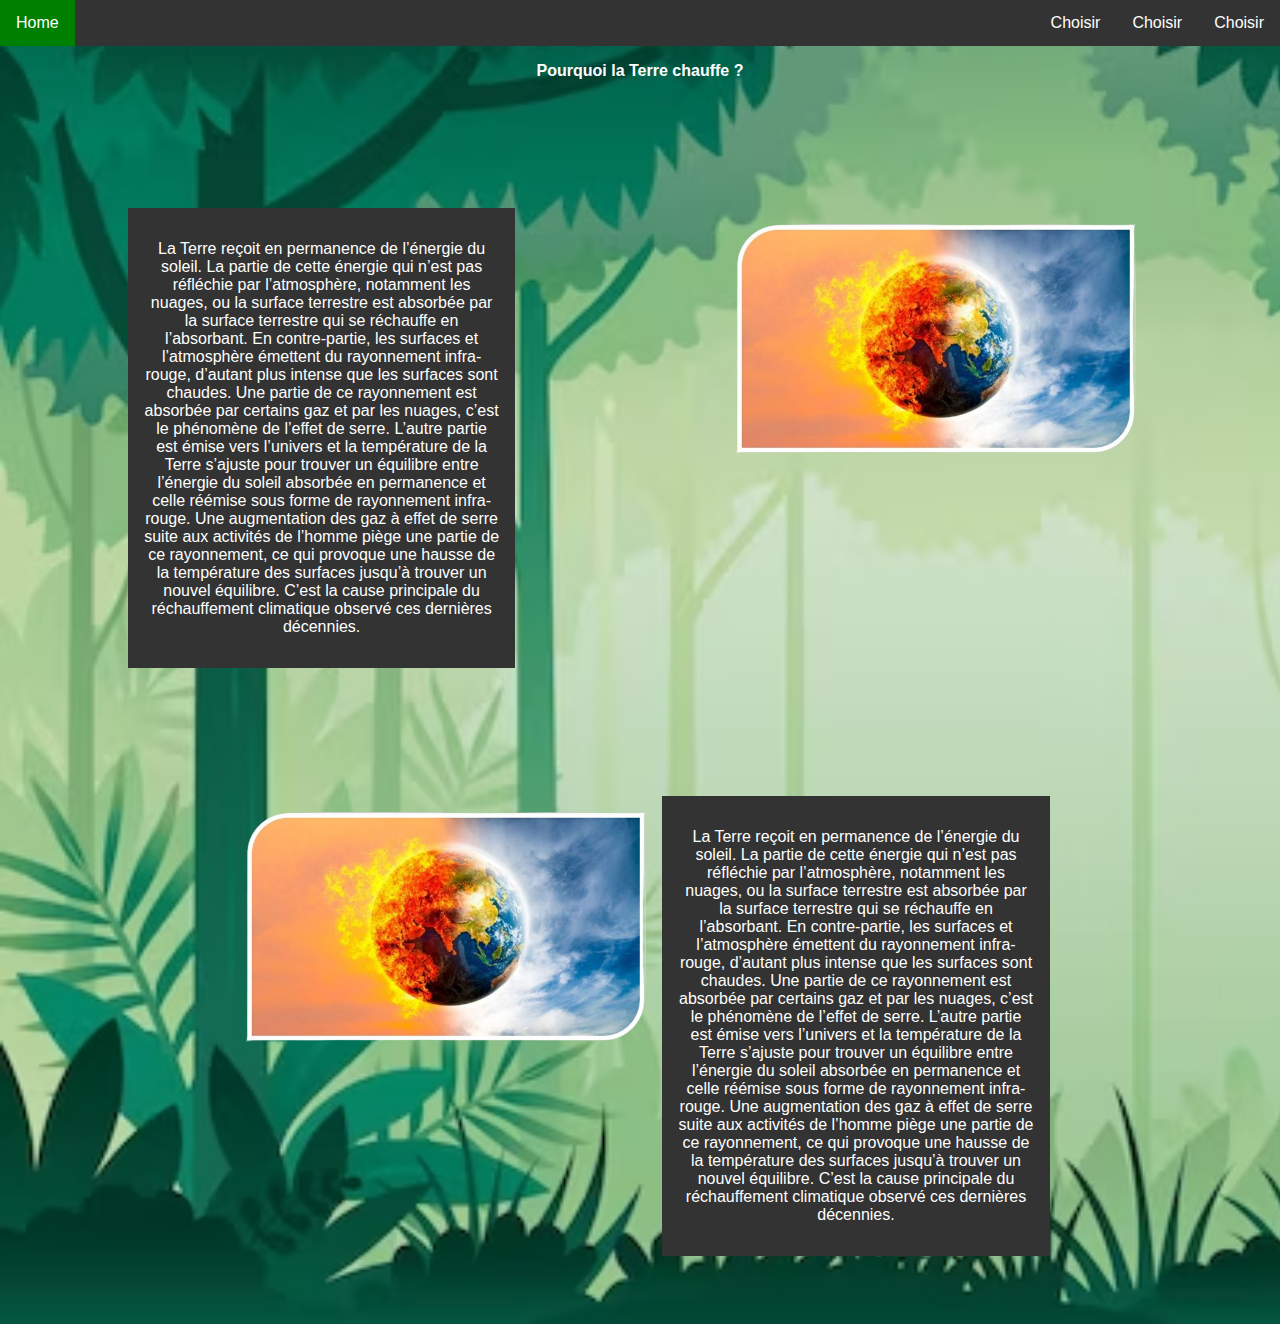
==== index.html @ 5ca03812 "afsq" ====
<!DOCTYPE html>
<html lang="en">

<head>
    <meta charset="UTF-8">
    <meta name="auther" content="La folie des glandeurs">
    <title>NI 2023</title>
    <link rel="shortcut icon" href="foret.ico" type="image/x-icon">
    <link rel="stylesheet" href="css/styles.css">
</head>

<body>
    <!-- navbar -->
    <ul class="topnav">
        <li><a class="active" href="index.html">Home</a></li>
        <li class="right"><a href="index.html">Choisir</a></li>
        <li class="right"><a href="index.html">Choisir</a></li>
        <li class='right'><a href='index.html'>Choisir</a></li>
    </ul>

    <div id="topcentre">
        <p><strong>Pourquoi la Terre chauffe ?</strong></p>
    </div>

    <div class="global">
        <div class="partielG">
            <p>La Terre reçoit en permanence de l’énergie du soleil. La partie de cette énergie qui n’est pas réfléchie
                par
                l’atmosphère, notamment les nuages, ou la surface terrestre est absorbée par la surface terrestre qui se
                réchauffe en l’absorbant. En contre-partie, les surfaces et l’atmosphère émettent du rayonnement
                infra-rouge, d’autant plus intense que les surfaces sont chaudes. Une partie de ce rayonnement est
                absorbée
                par certains gaz et par les nuages, c’est le phénomène de l’effet de serre. L’autre partie est émise
                vers
                l’univers et la température de la Terre s’ajuste pour trouver un équilibre entre l’énergie du soleil
                absorbée en permanence et celle réémise sous forme de rayonnement infra-rouge. Une augmentation des gaz
                à
                effet de serre suite aux activités de l’homme piège une partie de ce rayonnement, ce qui provoque une
                hausse
                de la température des surfaces jusqu’à trouver un nouvel équilibre. C’est la cause principale du
                réchauffement climatique observé ces dernières décennies.
            </p>
        </div>
        <div class="partielD">
            <img src="images/changement_climatique.png" alt="image" width="400px">
        </div>
    </div>

    <div class="global">
        <div class="partielD">
           <img src="images/changement_climatique.png" alt="image" width="400px">
        </div>
        <div class="partielG">
            <p>La Terre reçoit en permanence de l’énergie du soleil. La partie de cette énergie qui n’est pas réfléchie
                par
                l’atmosphère, notamment les nuages, ou la surface terrestre est absorbée par la surface terrestre qui se
                réchauffe en l’absorbant. En contre-partie, les surfaces et l’atmosphère émettent du rayonnement
                infra-rouge, d’autant plus intense que les surfaces sont chaudes. Une partie de ce rayonnement est
                absorbée
                par certains gaz et par les nuages, c’est le phénomène de l’effet de serre. L’autre partie est émise
                vers
                l’univers et la température de la Terre s’ajuste pour trouver un équilibre entre l’énergie du soleil
                absorbée en permanence et celle réémise sous forme de rayonnement infra-rouge. Une augmentation des gaz
                à
                effet de serre suite aux activités de l’homme piège une partie de ce rayonnement, ce qui provoque une
                hausse
                de la température des surfaces jusqu’à trouver un nouvel équilibre. C’est la cause principale du
                réchauffement climatique observé ces dernières décennies.
            </p>
        </div>
    </div>

    <br>

</body>

</html>
---- css/styles.css ----
body {
    margin: 0;
    font-family: Arial, Helvetica, sans-serif;
    background-size: cover;
    background-image: url(../images/fondtop.png);
    color: white;
}

p {
    text-align: center;
}

a {
    text-decoration: none;
    color: inherit;
}

h1 {
    color: white;
}

ul.topnav {
    list-style-type: none;
    margin: 0;
    padding: 0;
    overflow: hidden;
    background-color: #333;
}

ul.topnav li {
    float: left;
}

ul.topnav li a {
    display: block;
    color: white;
    text-align: center;
    padding: 14px 16px;
    text-decoration: none;
}

ul.topnav li a:hover:not(.active) {
    background-color: green;
}

ul.topnav li a.active {
    background-color: green;
}

ul.topnav li.right {
    float: right;
}

@media screen and (max-width: 600px) {

    ul.topnav li.right,
    ul.topnav li {
        float: none;
    }
}

#gauche {
    float: left;
    margin-left: 15%;
    width: 30%;
    height: 100%;
    background-color: #333;
}

#droite {
    float: right;
    margin-right: 15%;
    width: 30%;
    height: 100%;
    text-align: center;
}

.br{
    height: 20px;
    color: green;
}

.bot{
    margin-bottom: 300px;
}

.global {
    display: flex;
    margin-left: 10%;
    margin-right: 10%;
    margin-top: 10%;
    margin-bottom: 50px;
    color: white;
}

.partielG {
    flex: 1;
    padding: 1em;
    border: none;
    background-color: #333;
    margin-right: 10%;
}

.partielD {
    flex: 1;
    padding: 1em;
    border: none;
    margin-left: 10%;
    text-align: center;
}

.partiel:hover {
    background-color: #4e4e4e;
}
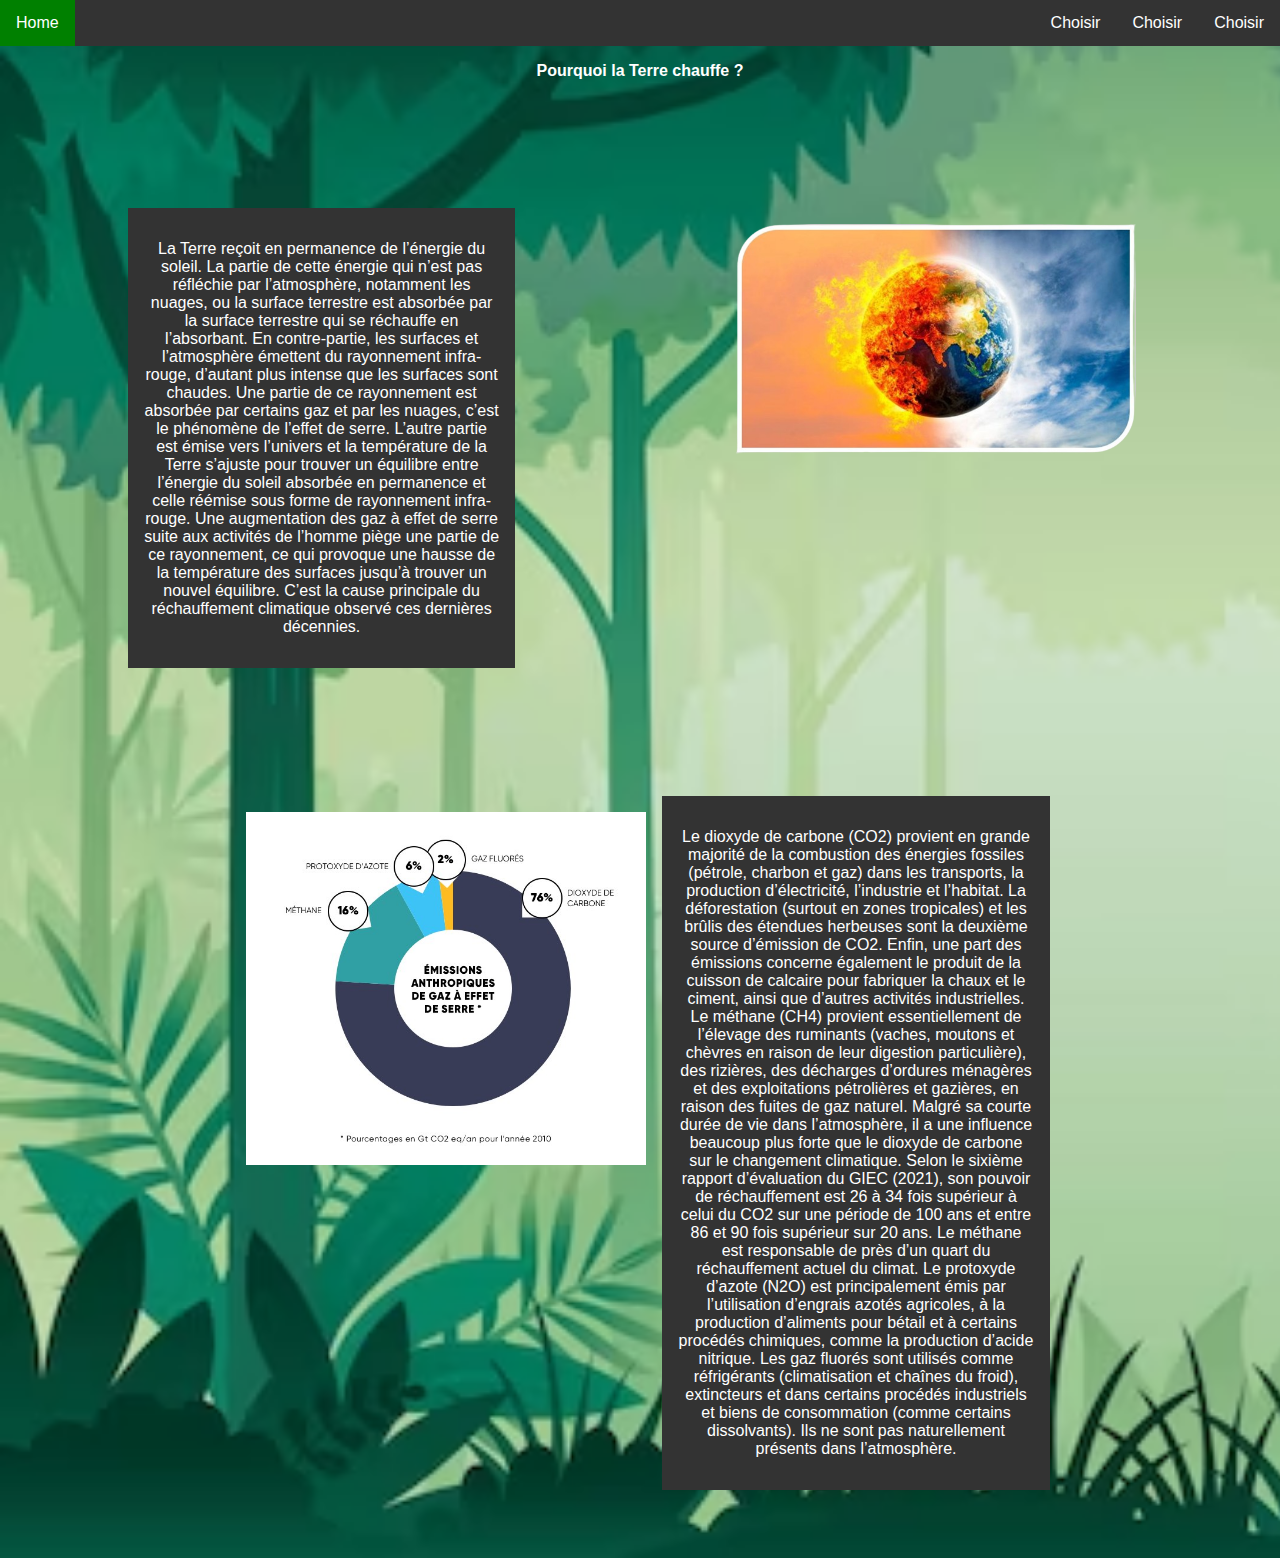
==== commit b265875a: "ofj" ====
--- a/index.html
+++ b/index.html
@@ -46,26 +46,39 @@
         </div>
     </div>
 
+    <div>
+        <p>
+
+        </p>
+    </div>
+
     <div class="global">
         <div class="partielD">
-           <img src="images/changement_climatique.png" alt="image" width="400px">
+            <img src="images/gaz-effet-serre.jpg" alt="image" width="400px">
         </div>
         <div class="partielG">
-            <p>La Terre reçoit en permanence de l’énergie du soleil. La partie de cette énergie qui n’est pas réfléchie
-                par
-                l’atmosphère, notamment les nuages, ou la surface terrestre est absorbée par la surface terrestre qui se
-                réchauffe en l’absorbant. En contre-partie, les surfaces et l’atmosphère émettent du rayonnement
-                infra-rouge, d’autant plus intense que les surfaces sont chaudes. Une partie de ce rayonnement est
-                absorbée
-                par certains gaz et par les nuages, c’est le phénomène de l’effet de serre. L’autre partie est émise
-                vers
-                l’univers et la température de la Terre s’ajuste pour trouver un équilibre entre l’énergie du soleil
-                absorbée en permanence et celle réémise sous forme de rayonnement infra-rouge. Une augmentation des gaz
-                à
-                effet de serre suite aux activités de l’homme piège une partie de ce rayonnement, ce qui provoque une
-                hausse
-                de la température des surfaces jusqu’à trouver un nouvel équilibre. C’est la cause principale du
-                réchauffement climatique observé ces dernières décennies.
+            <p>Le dioxyde de carbone (CO2) provient en grande majorité de la combustion des énergies fossiles (pétrole,
+                charbon et gaz) dans les transports, la production d’électricité, l’industrie et l’habitat. La
+                déforestation (surtout en zones tropicales) et les brûlis des étendues herbeuses sont la deuxième source
+                d’émission de CO2. Enfin, une part des émissions concerne également le produit de la cuisson de calcaire
+                pour fabriquer la chaux et le ciment, ainsi que d’autres activités industrielles.
+
+                Le méthane (CH4) provient essentiellement de l’élevage des ruminants (vaches, moutons et chèvres en
+                raison de leur digestion particulière), des rizières, des décharges d’ordures ménagères et des
+                exploitations pétrolières et gazières, en raison des fuites de gaz naturel.
+                Malgré sa courte durée de vie dans l’atmosphère, il a une influence beaucoup plus forte que le dioxyde
+                de carbone sur le changement climatique. Selon le sixième rapport d’évaluation du GIEC (2021), son
+                pouvoir de réchauffement est 26 à 34 fois supérieur à celui du CO2 sur une période de 100 ans et entre
+                86 et 90 fois supérieur sur 20 ans. Le méthane est responsable de près d’un quart du réchauffement
+                actuel du climat.
+
+                Le protoxyde d’azote (N2O) est principalement émis par l’utilisation d’engrais azotés agricoles, à la
+                production d’aliments pour bétail et à certains procédés chimiques, comme la production d’acide
+                nitrique.
+
+                Les gaz fluorés sont utilisés comme réfrigérants (climatisation et chaînes du froid), extincteurs et
+                dans certains procédés industriels et biens de consommation (comme certains dissolvants). Ils ne sont
+                pas naturellement présents dans l’atmosphère.
             </p>
         </div>
     </div>
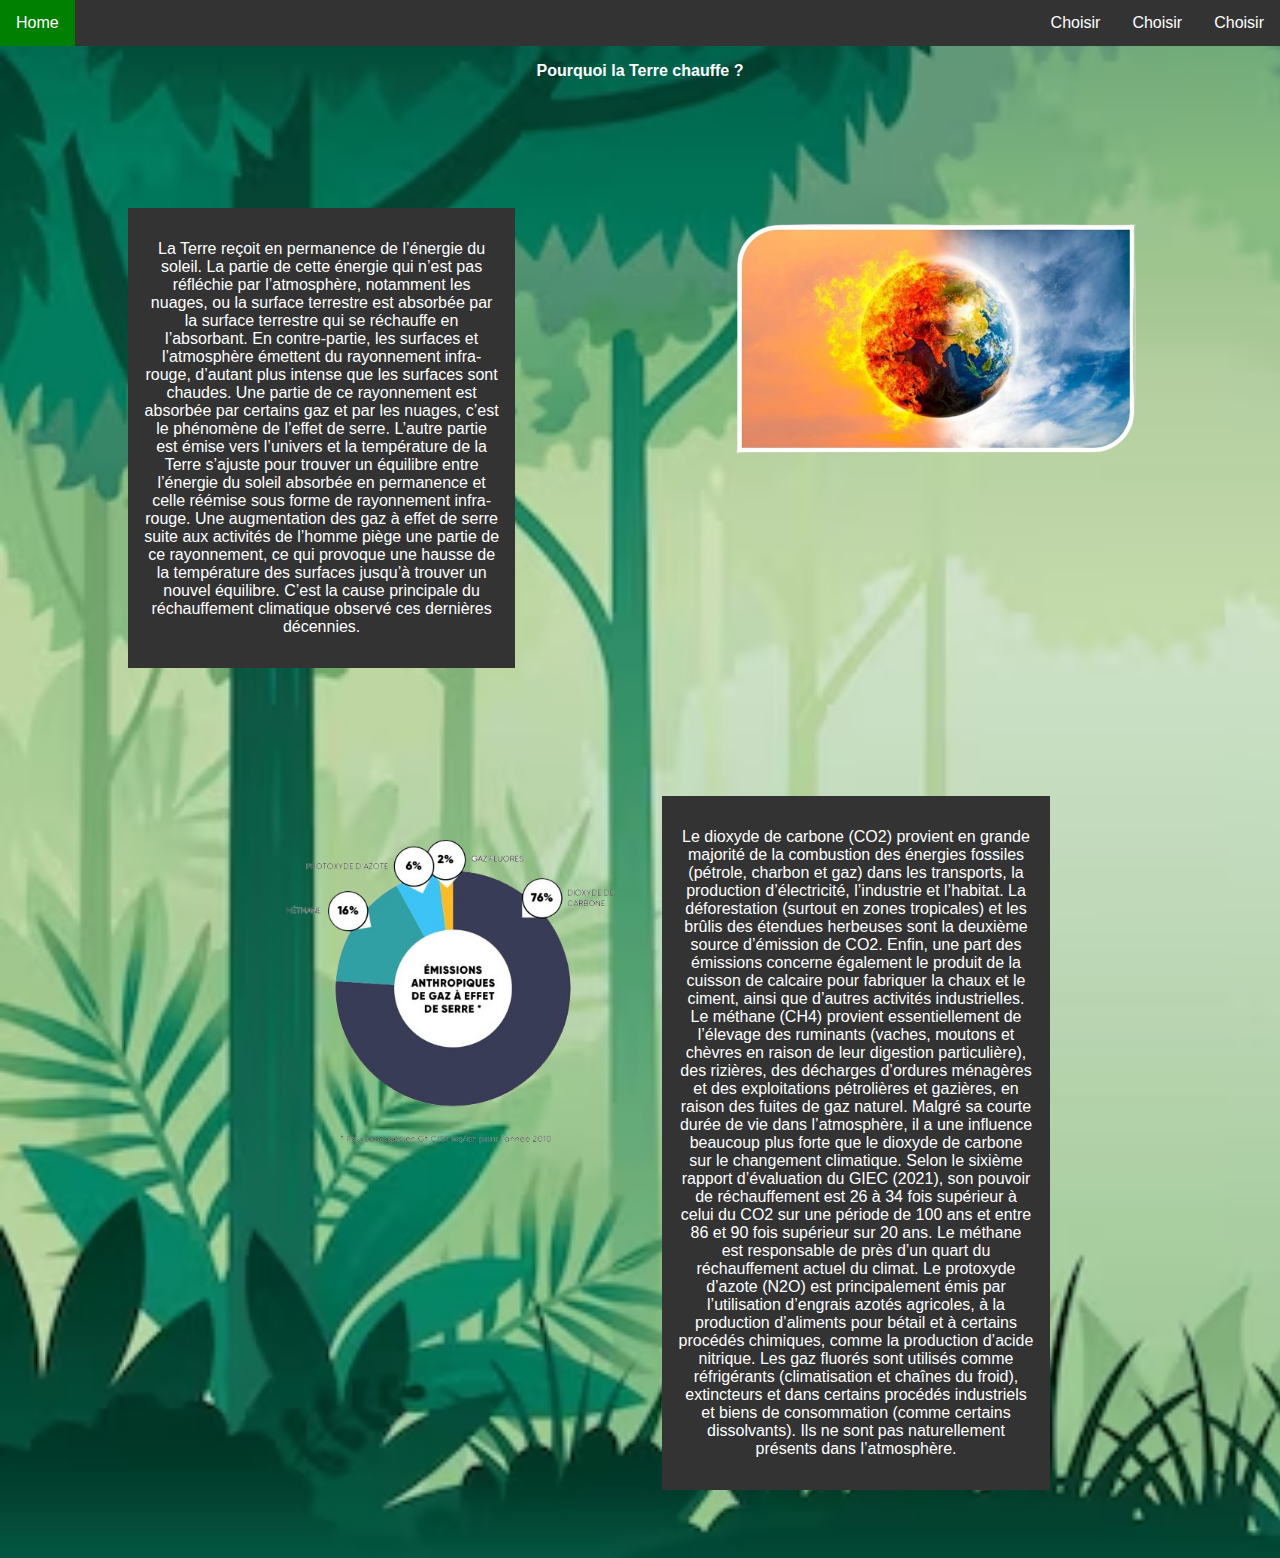
==== commit f41136f0: "photo" ====
--- a/index.html
+++ b/index.html
@@ -54,7 +54,7 @@
 
     <div class="global">
         <div class="partielD">
-            <img src="images/gaz-effet-serre.jpg" alt="image" width="400px">
+            <img src="images/graphe.png" alt="image" width="400px">
         </div>
         <div class="partielG">
             <p>Le dioxyde de carbone (CO2) provient en grande majorité de la combustion des énergies fossiles (pétrole,
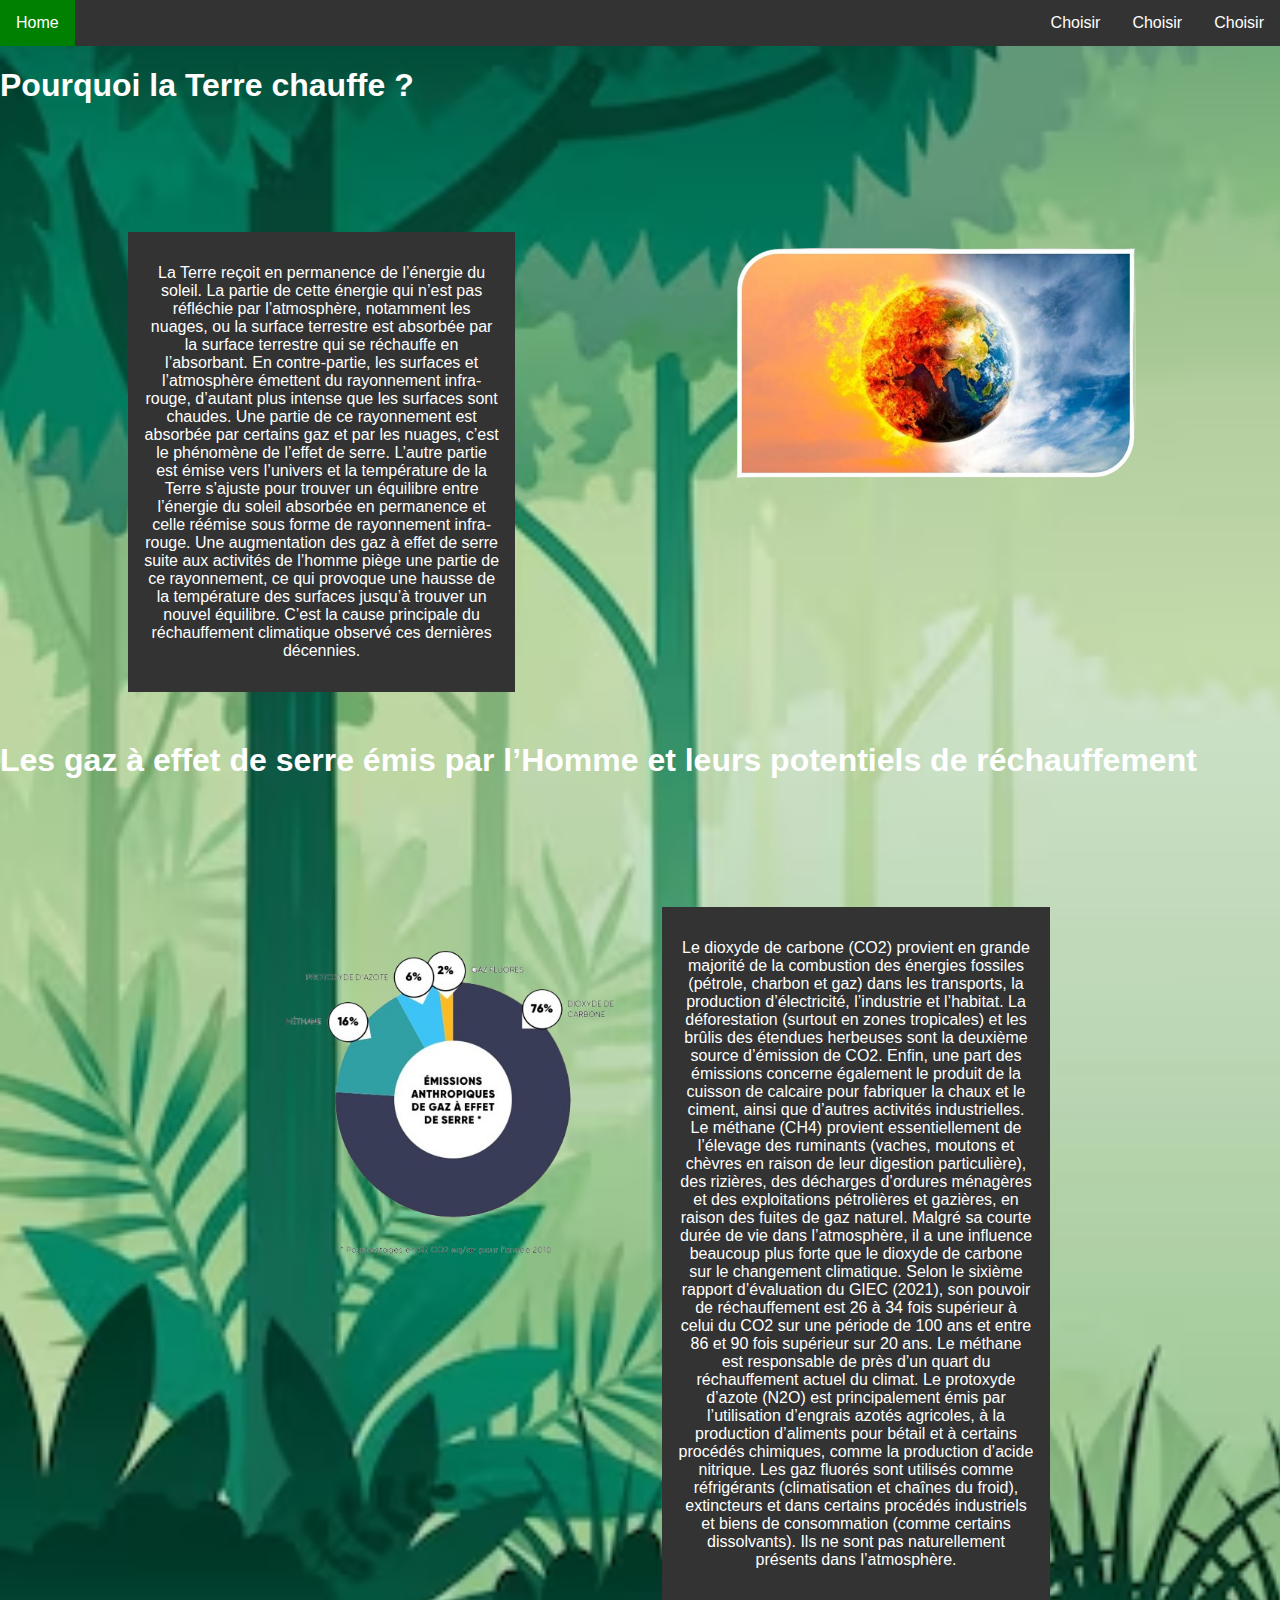
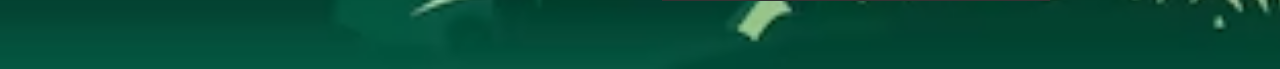
==== commit 491dbae8: "sbgd" ====
--- a/index.html
+++ b/index.html
@@ -19,7 +19,7 @@
     </ul>
 
     <div id="topcentre">
-        <p><strong>Pourquoi la Terre chauffe ?</strong></p>
+        <h1><strong>Pourquoi la Terre chauffe ?</strong></h1>
     </div>
 
     <div class="global">
@@ -47,9 +47,9 @@
     </div>
 
     <div>
-        <p>
-
-        </p>
+        <h1>
+            Les gaz à effet de serre émis par l’Homme et leurs potentiels de réchauffement
+        </h1>
     </div>
 
     <div class="global">
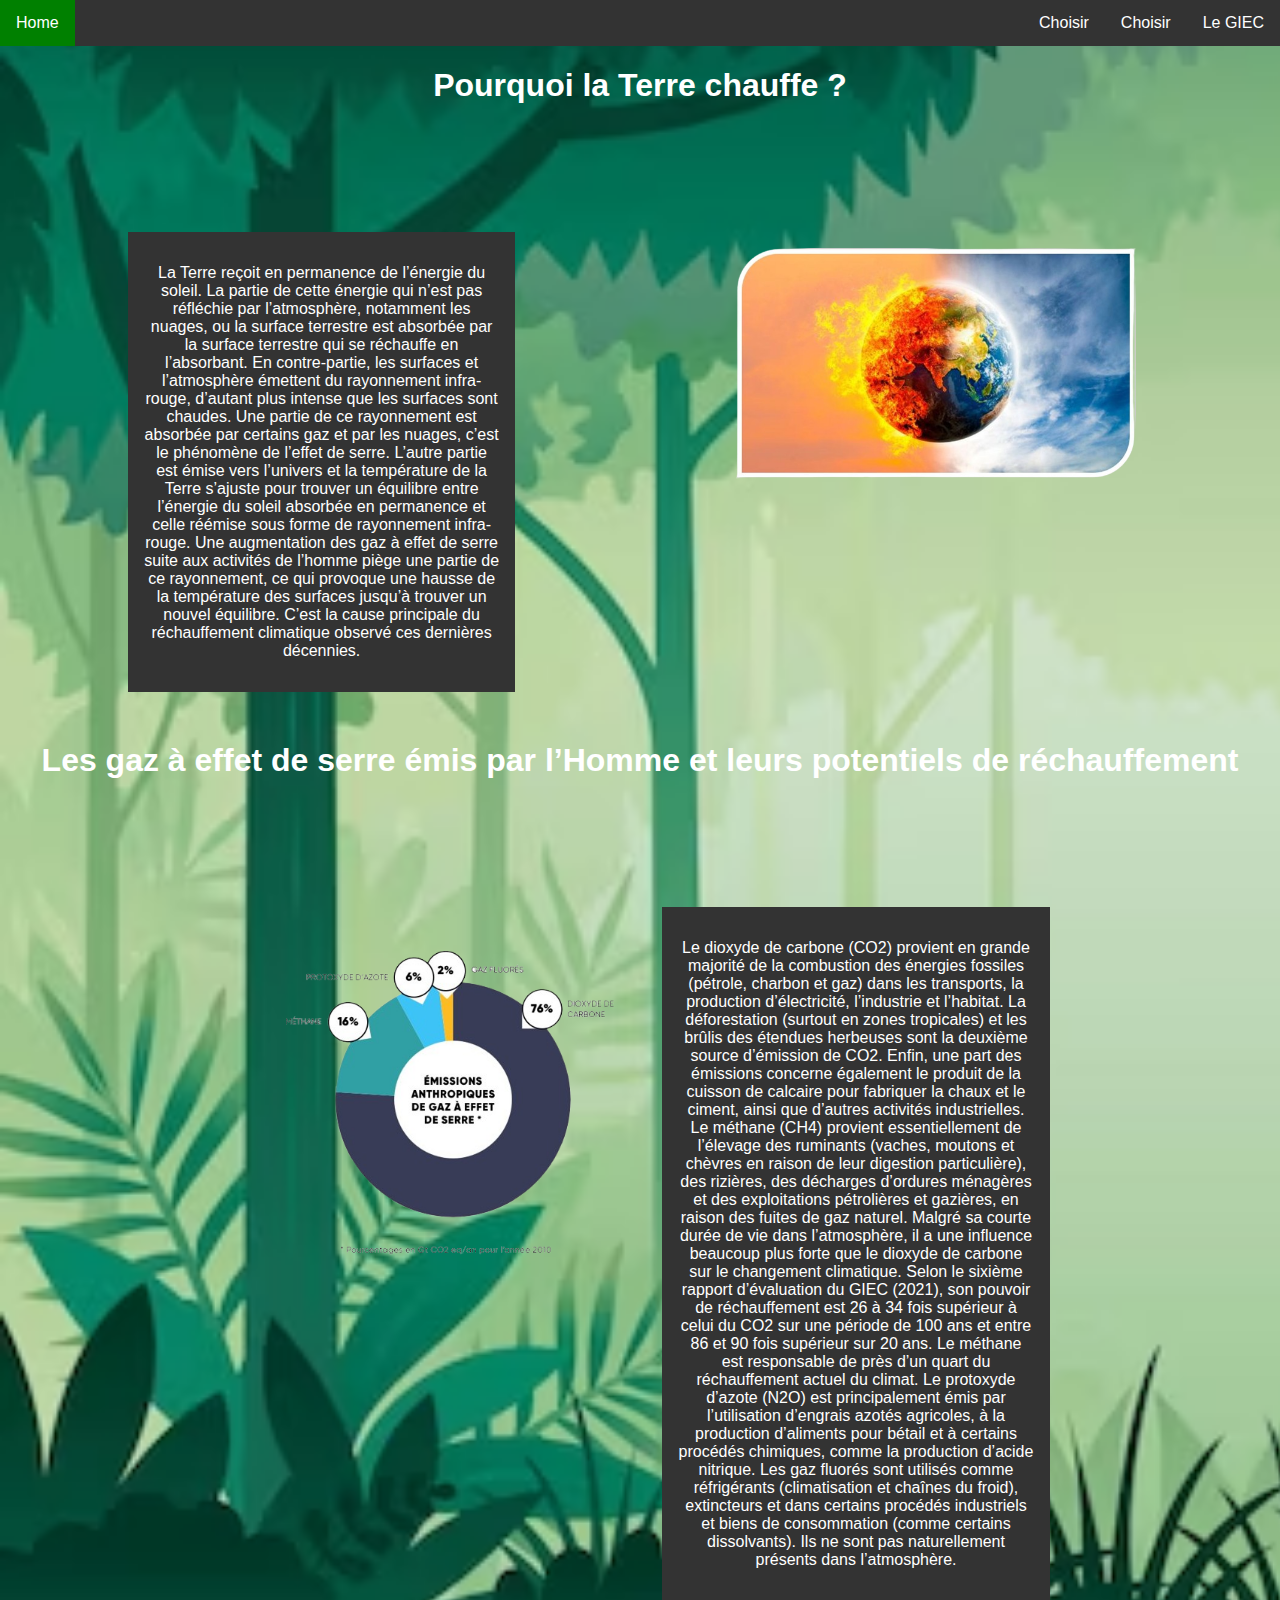
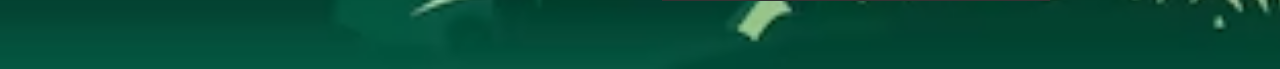
==== commit 2bccd3fe: "giec" ====
--- a/index.html
+++ b/index.html
@@ -13,7 +13,7 @@
     <!-- navbar -->
     <ul class="topnav">
         <li><a class="active" href="index.html">Home</a></li>
-        <li class="right"><a href="index.html">Choisir</a></li>
+        <li class="right"><a href="GIEC.html">Le GIEC</a></li>
         <li class="right"><a href="index.html">Choisir</a></li>
         <li class='right'><a href='index.html'>Choisir</a></li>
     </ul>
--- a/css/styles.css
+++ b/css/styles.css
@@ -17,6 +17,7 @@
 
 h1 {
     color: white;
+    text-align: center;
 }
 
 ul.topnav {
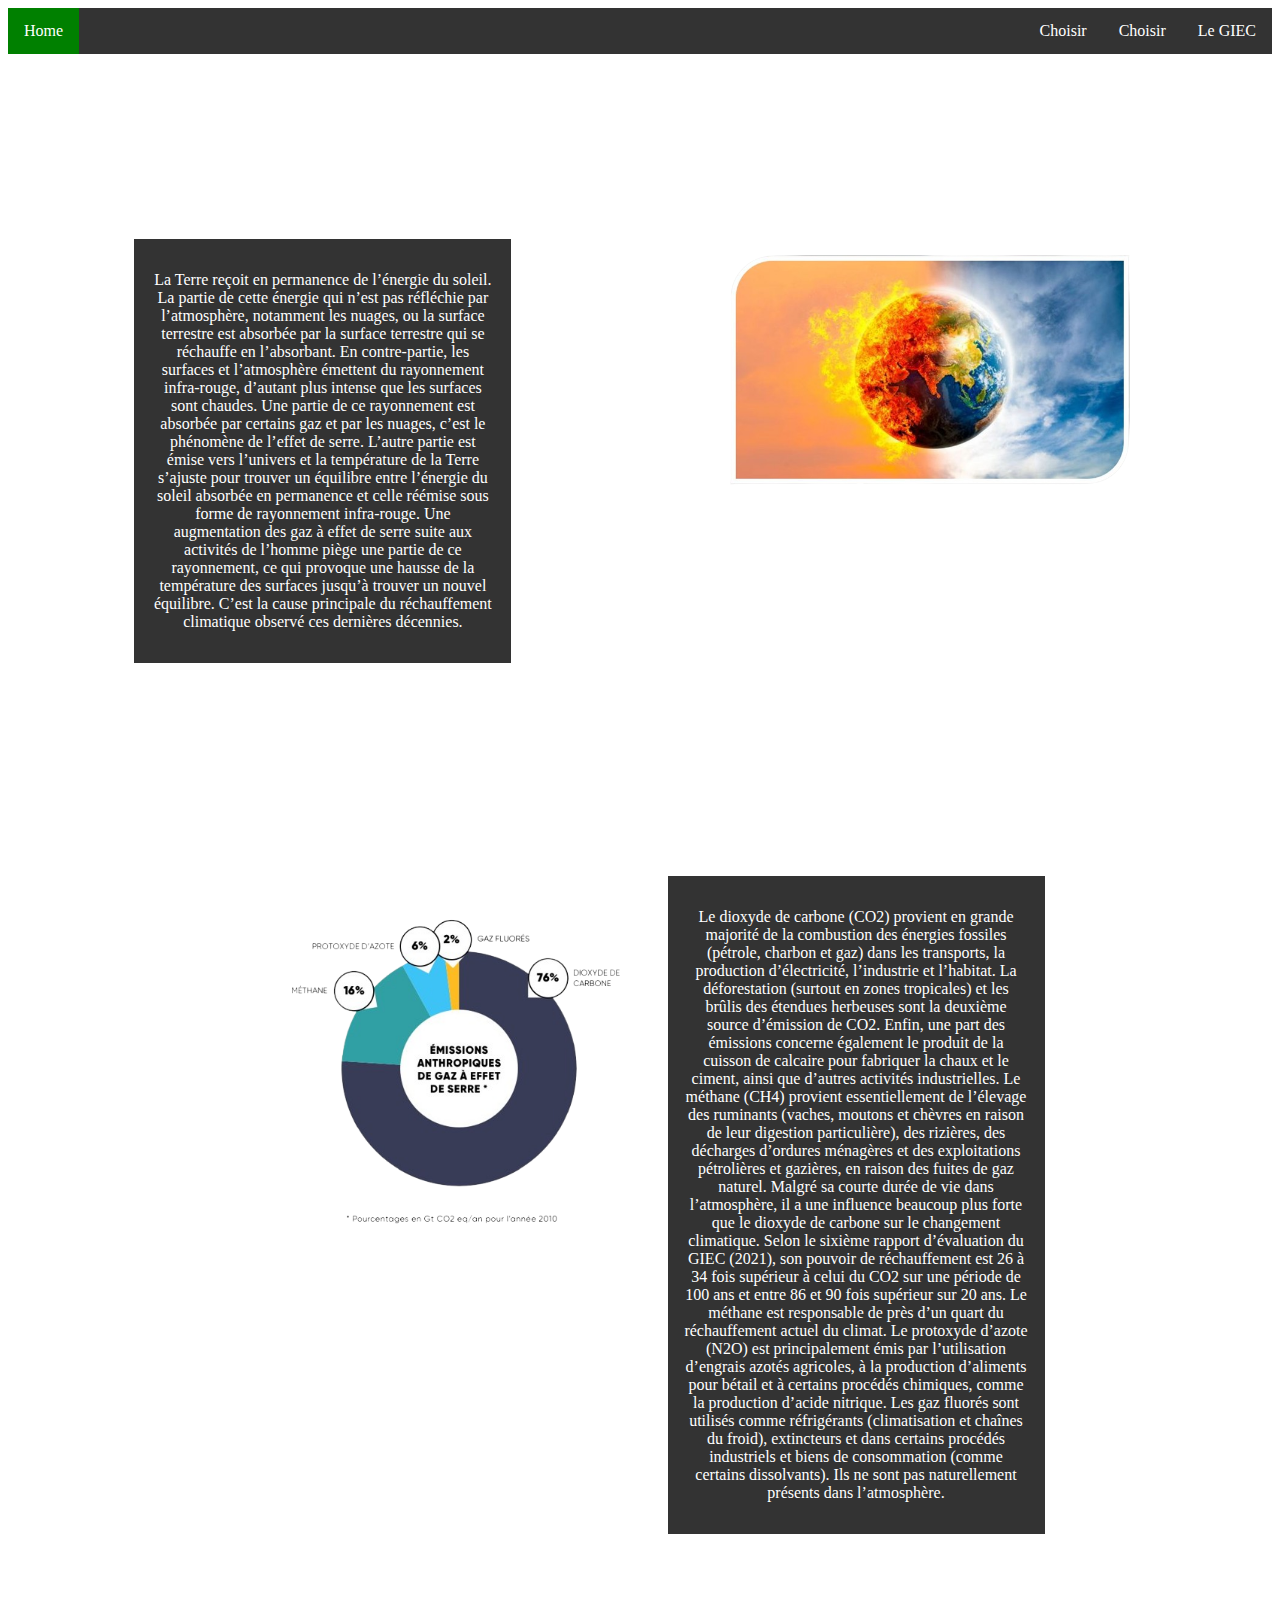
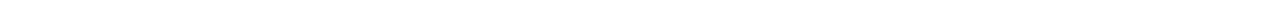
==== commit 8a6f968a: "l'g(b",;z" ====
--- a/index.html
+++ b/index.html
@@ -9,7 +9,7 @@
     <link rel="stylesheet" href="css/styles.css">
 </head>
 
-<body>
+<body id="index">
     <!-- navbar -->
     <ul class="topnav">
         <li><a class="active" href="index.html">Home</a></li>
--- a/css/styles.css
+++ b/css/styles.css
@@ -1,8 +1,16 @@
-body {
+.index {
     margin: 0;
     font-family: Arial, Helvetica, sans-serif;
     background-size: cover;
     background-image: url(../images/fondtop.png);
+    color: white;
+}
+
+.GIEC{
+    margin: 0;
+    font-family: Arial, Helvetica, sans-serif;
+    background-size: cover;
+    background-image: url(../images/giec.png);
     color: white;
 }
 
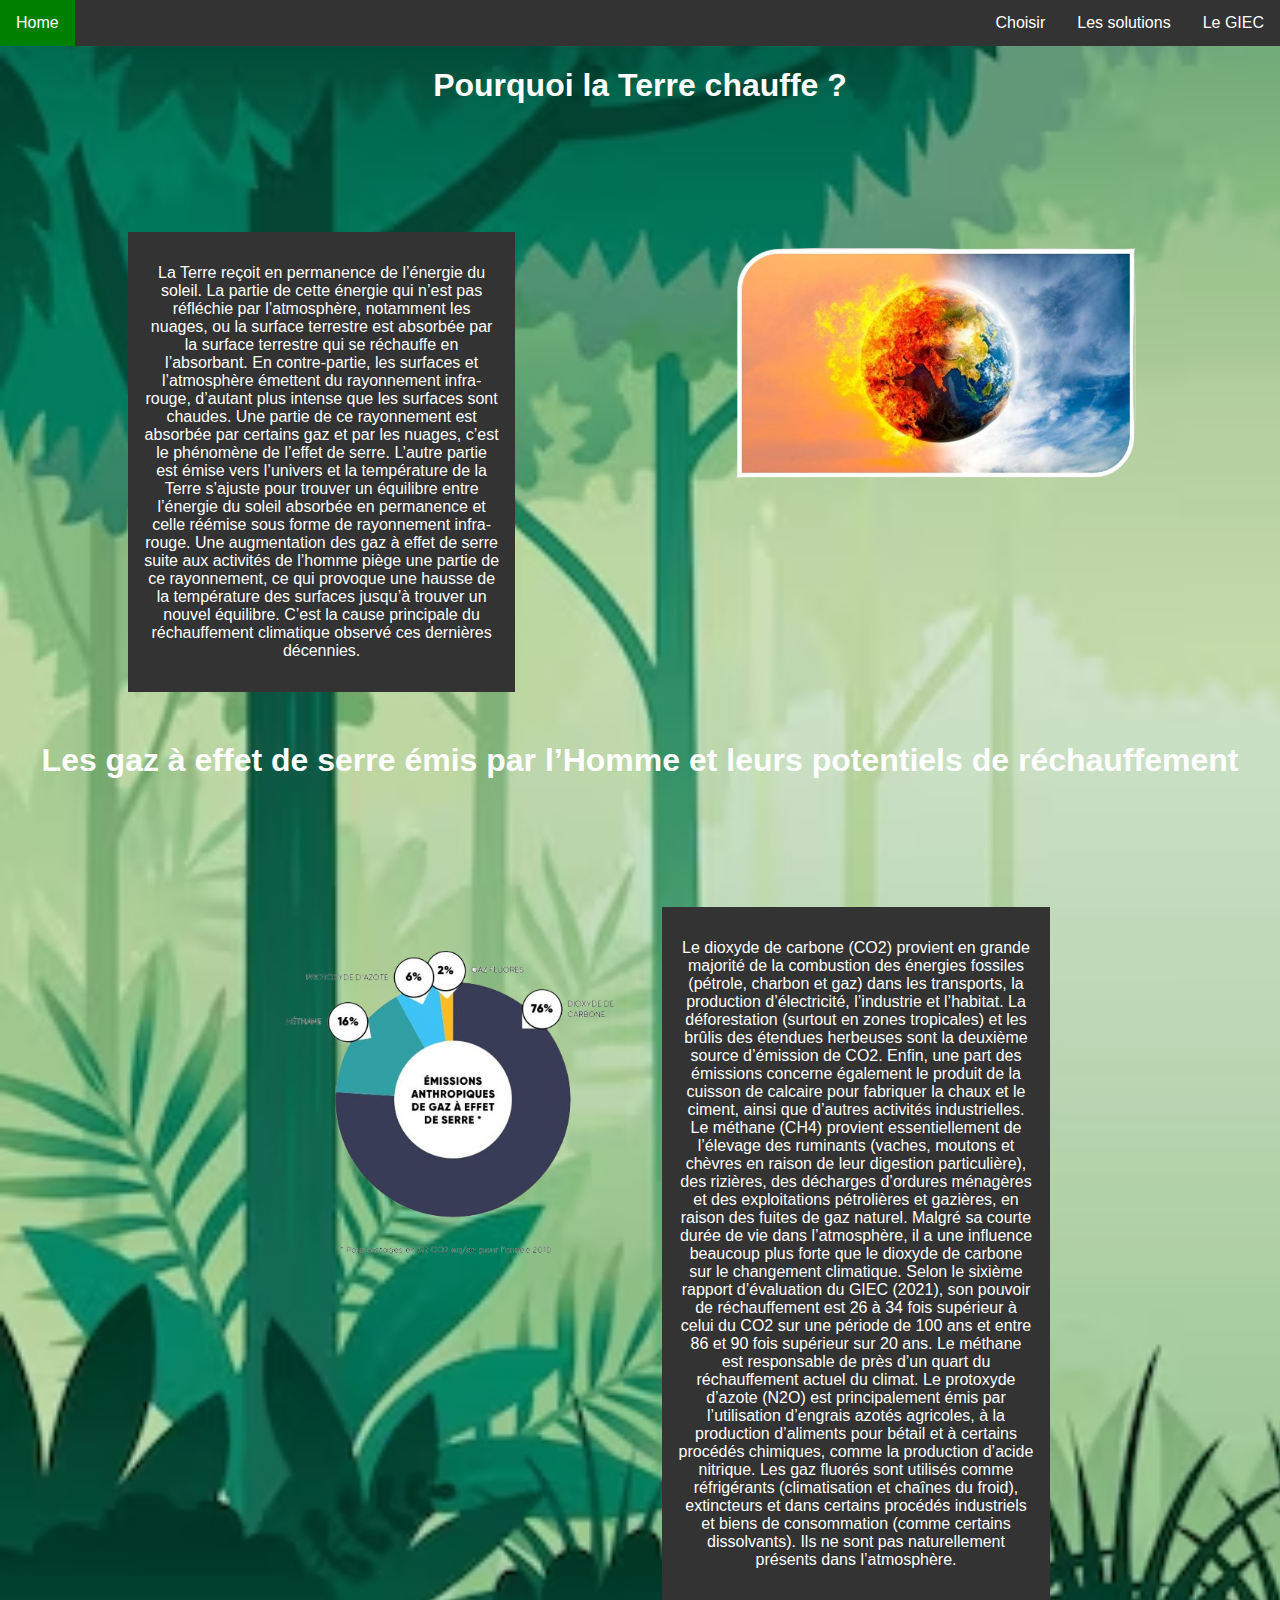
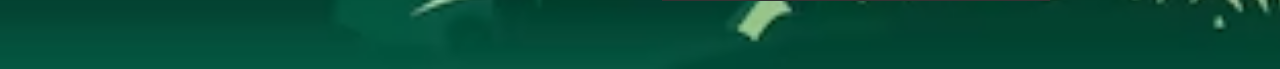
==== commit f89ea1d7: "fini" ====
--- a/index.html
+++ b/index.html
@@ -14,7 +14,7 @@
     <ul class="topnav">
         <li><a class="active" href="index.html">Home</a></li>
         <li class="right"><a href="GIEC.html">Le GIEC</a></li>
-        <li class="right"><a href="index.html">Choisir</a></li>
+        <li class="right"><a href="solution.html">Les solutions</a></li>
         <li class='right'><a href='index.html'>Choisir</a></li>
     </ul>
 
--- a/css/styles.css
+++ b/css/styles.css
@@ -1,16 +1,8 @@
-.index {
+body {
     margin: 0;
     font-family: Arial, Helvetica, sans-serif;
     background-size: cover;
     background-image: url(../images/fondtop.png);
-    color: white;
-}
-
-.GIEC{
-    margin: 0;
-    font-family: Arial, Helvetica, sans-serif;
-    background-size: cover;
-    background-image: url(../images/giec.png);
     color: white;
 }
 
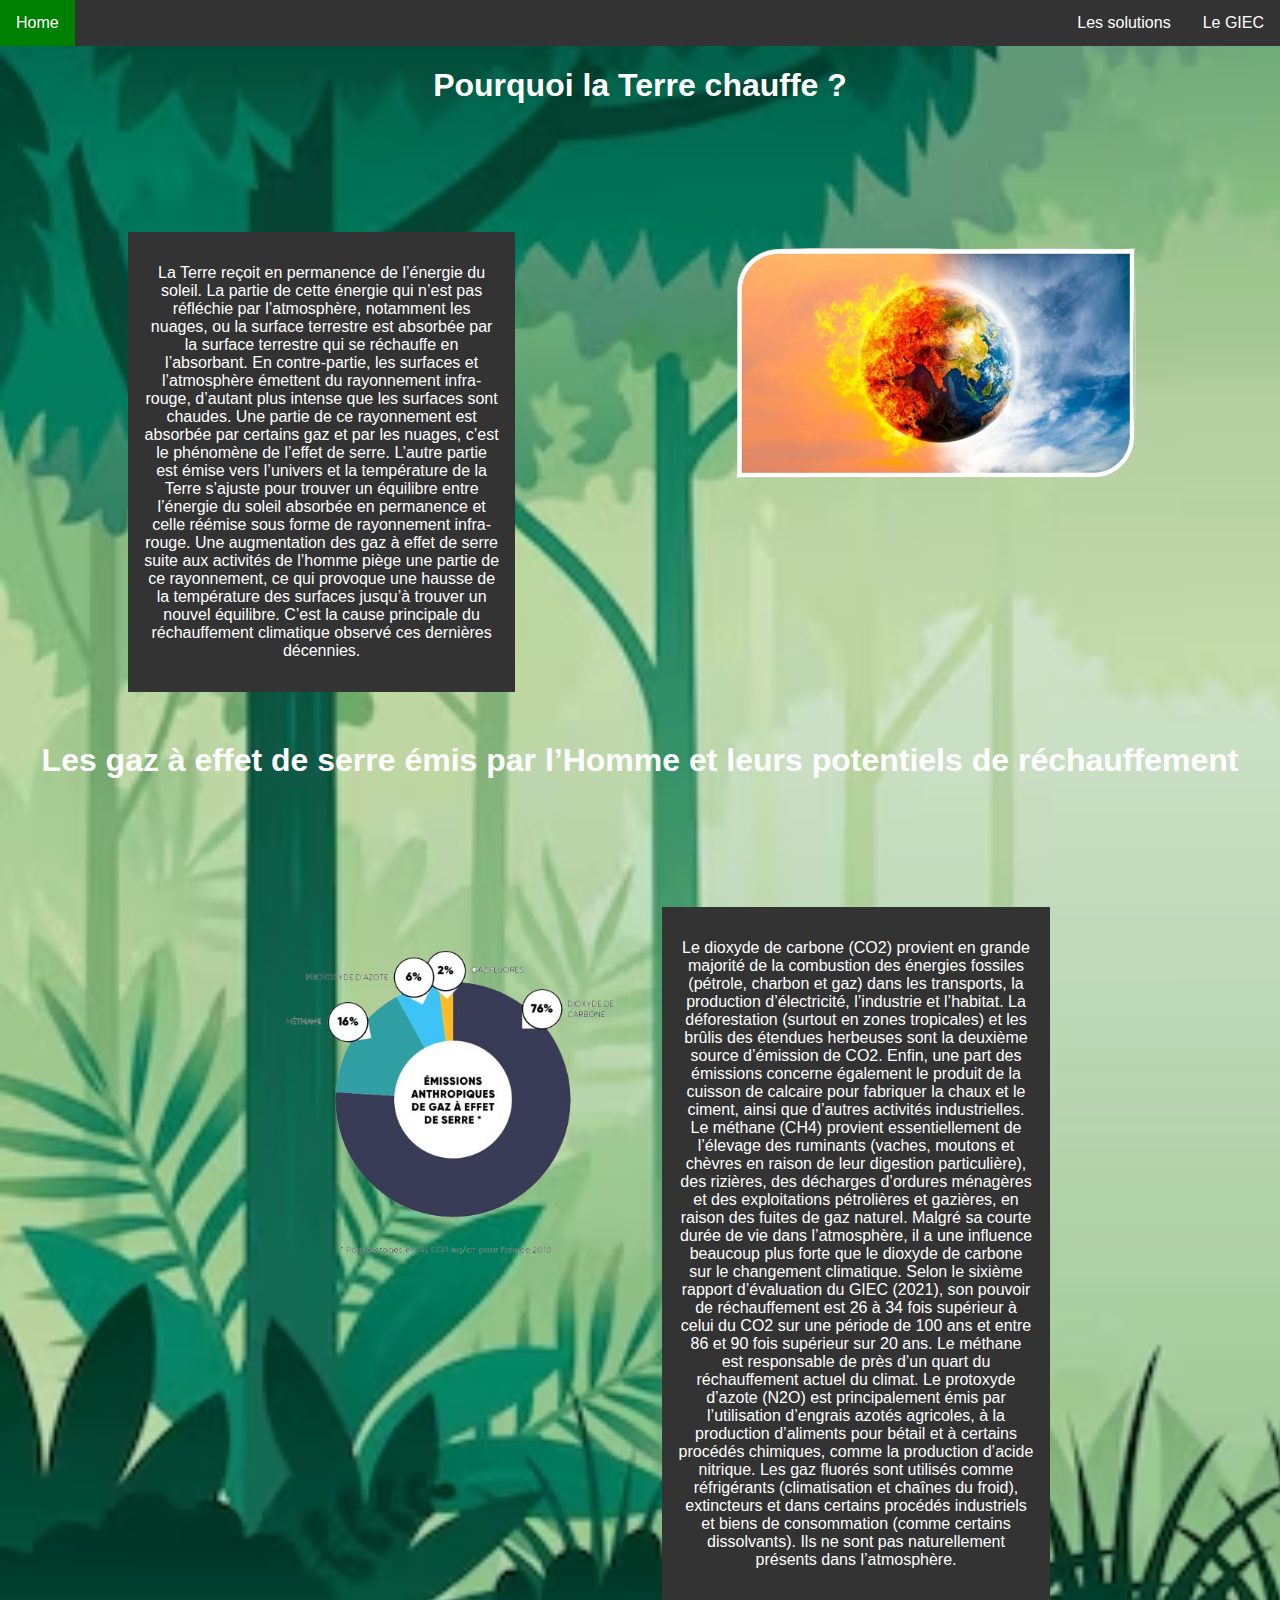
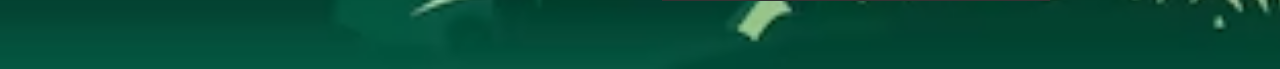
==== commit 02bc38a7: "fini2" ====
--- a/index.html
+++ b/index.html
@@ -15,7 +15,6 @@
         <li><a class="active" href="index.html">Home</a></li>
         <li class="right"><a href="GIEC.html">Le GIEC</a></li>
         <li class="right"><a href="solution.html">Les solutions</a></li>
-        <li class='right'><a href='index.html'>Choisir</a></li>
     </ul>
 
     <div id="topcentre">
